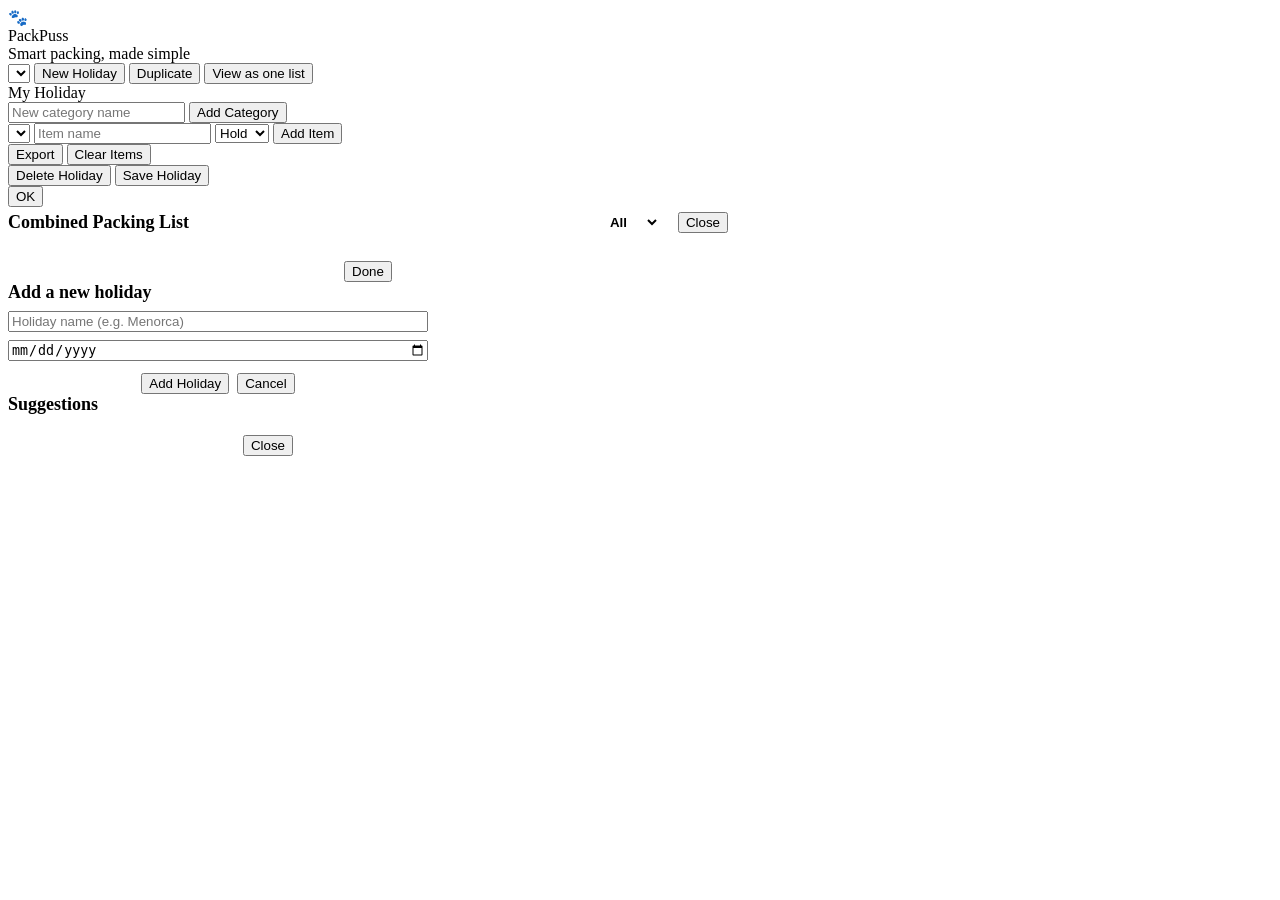
==== index.html @ a1ab456a "Add files via upload" ====
<!doctype html>
<html lang="en">
<head>
  <meta charset="utf-8" />
  <meta name="viewport" content="width=device-width,initial-scale=1,viewport-fit=cover" />
  <title>PackPuss — Holiday Packing</title>

  <!-- Manifest -->
  <link rel="manifest" href="manifest.json">

  <!-- iOS PWA support -->
  <meta name="mobile-web-app-capable" content="yes">
  <meta name="apple-mobile-web-app-capable" content="yes">
  <meta name="apple-mobile-web-app-status-bar-style" content="default">
  <link rel="apple-touch-icon" href="icons/icon-192.png">

  <meta name="theme-color" content="#2563eb">

  <!-- Fonts: Pacifico (hero), Fredoka (titles), Nunito (pills), Inter (body) -->
  <link href="https://fonts.googleapis.com/css2?family=Inter:wght@300;400;600;800&family=Nunito:wght@700;800&family=Fredoka:wght@700&family=Pacifico&display=swap" rel="stylesheet">

  <link rel="stylesheet" href="style.css">
</head>
<body>

<header class="topbar">
  <div class="brand">
    <div class="logo">🐾</div>
    <div>
      <div class="app-title">PackPuss</div>
      <div class="app-sub">Smart packing, made simple</div>
    </div>
  </div>

  <div class="header-actions">
    <select id="holidaySelect" class="pill select-holiday"></select>
    <button id="newTripBtn" class="btn pill">New Holiday</button>
    <button id="duplicateTripBtn" class="btn pill ghost">Duplicate</button>
    <button id="viewListBtn" class="btn pill outline">View as one list</button>
  </div>
</header>

<main class="app">

  <!-- Big inviting holiday title -->
  <div class="holiday-hero">
    <div id="heroHolidayName" class="hero-name">My Holiday</div>
    <div id="heroHolidayDate" class="hero-date"></div>
  </div>

  <!-- Hidden trip meta (for saving name/date + progress + filters) -->
  <div class="trip-meta" style="display:none;">
    <input id="tripName" class="trip-input" placeholder="Holiday name">
    <div class="meta-row">
      <div class="meta-left">
        <div class="date-label">Date</div>
        <input id="tripDate" type="date" class="field small">
      </div>

      <div class="progress-wrap">
        <div id="progressLabel" class="progress-label">0 / 0 packed</div>
        <div class="progress">
          <div id="progressFill" class="progress-fill"></div>
        </div>
      </div>

      <div class="filters">
        <label class="filter-pill">
          <input type="checkbox" id="filterHand"> Hand
        </label>
        <label class="filter-pill">
          <input type="checkbox" id="filterHold"> Hold
        </label>
        <label class="filter-pill">
          <input type="checkbox" id="filterUnpacked"> Unpacked
        </label>
      </div>
    </div>
  </div>

  <!-- Categories list -->
  <div id="categories" class="categories"></div>

  <!-- Add Category + Add Item (moved to bottom) -->
  <div class="add-top">
    <div class="add-row">
      <input id="newCategoryInput" class="field small" placeholder="New category name">
      <button id="addCategoryBtn" class="btn add-cat-green pill">Add Category</button>
    </div>

    <div class="add-row">
      <select id="addCategoryLeft" class="pill select-cat-left"></select>
      <input id="addName" class="field" placeholder="Item name">
      <select id="addLuggage" class="pill">
        <option value="hold">Hold</option>
        <option value="hand">Hand</option>
      </select>
      <button id="addItemBtn" class="btn-primary pill">Add Item</button>
    </div>
  </div>

  <!-- Footer -->
  <div class="footer">
    <button id="exportBtn" class="btn pill ghost">Export</button>
    <button id="clearBtn" class="btn pill ghost">Clear Items</button>
    <div class="spacer"></div>
    <button id="deleteTripBtnFooter" class="btn-primary pill danger-like">Delete Holiday</button>
    <button id="saveTripBtn" class="btn-primary pill">Save Holiday</button>
  </div>

</main>

<!-- Countdown overlay -->
<div id="countdownOverlay" class="overlay hidden">
  <div class="overlay-card">
    <div id="countdownText" class="countdown-text"></div>
    <div id="countdownSub" class="countdown-sub muted"></div>
    <div class="overlay-actions">
      <button id="dismissOverlayBtn" class="btn-primary pill">OK</button>
    </div>
  </div>
</div>

<!-- One-list modal -->
<div id="oneListModal" class="overlay hidden">
  <div class="overlay-card" style="max-width:720px;">
    <div style="display:flex;align-items:center;justify-content:space-between;margin-bottom:12px;">
      <div style="font-weight:900;font-size:18px;">Combined Packing List</div>
      <div style="display:flex;gap:8px;align-items:center;">
        <label class="pill" style="padding:6px 10px;font-weight:700;">
          <select id="oneListFilter" style="border:none;background:transparent;font-weight:700;">
            <option value="all">All</option>
            <option value="hand">Hand</option>
            <option value="hold">Hold</option>
          </select>
        </label>
        <button id="closeOneList" class="btn pill ghost">Close</button>
      </div>
    </div>

    <div id="oneListContent" style="max-height:60vh;overflow:auto;display:flex;flex-direction:column;gap:8px;"></div>

    <div style="display:flex;justify-content:center;margin-top:12px;">
      <button id="closeOneListBottom" class="btn-primary pill">Done</button>
    </div>
  </div>
</div>

<!-- Add Holiday modal -->
<div id="addHolidayModal" class="overlay hidden">
  <div class="overlay-card" style="max-width:420px;">
    <div style="font-weight:900;font-size:18px;margin-bottom:8px;">Add a new holiday</div>
    <div style="display:flex;flex-direction:column;gap:8px;margin-bottom:12px;">
      <input id="modalHolidayName" class="field" placeholder="Holiday name (e.g. Menorca)">
      <input id="modalHolidayDate" type="date" class="field">
    </div>
    <div style="display:flex;gap:8px;justify-content:center;">
      <button id="addHolidayConfirm" class="btn-primary pill">Add Holiday</button>
      <button id="addHolidayCancel" class="btn pill ghost">Cancel</button>
    </div>
  </div>
</div>

<!-- Suggestions modal -->
<div id="suggestionsModal" class="overlay hidden">
  <div class="overlay-card" style="max-width:520px;">
    <div id="suggestionsTitle" style="font-weight:900;font-size:18px;margin-bottom:8px;">Suggestions</div>
    <div id="suggestionsList" style="display:flex;flex-wrap:wrap;gap:8px;margin-bottom:12px;"></div>
    <div style="display:flex;gap:8px;justify-content:center;">
      <button id="closeSuggestions" class="btn pill ghost">Close</button>
    </div>
  </div>
</div>

<!-- Templates -->
<template id="categoryTpl">
  <div class="category">
    <div class="cat-header">
      <div class="cat-left">
        <button class="cat-toggle">▾</button>
        <div class="cat-title"></div>
      </div>
      <div class="cat-right">
        <div class="cat-stats"></div>
        <button class="cat-suggest btn pill ghost">Suggestions</button>
        <button class="cat-add btn pill">Add</button>
        <button class="cat-remove btn pill ghost">Remove</button>
      </div>
    </div>
    <div class="cat-body"></div>
  </div>
</template>

<template id="itemTpl">
  <div class="item-row">
    <div class="item-top">
      <div class="item-left">
        <input type="checkbox" class="item-packed">
        <div class="item-name"></div>
      </div>
      <div class="item-right">
        <select class="item-luggage">
          <option value="hand">Hand</option>
          <option value="hold">Hold</option>
        </select>
        <input type="number" class="item-qty" min="1" value="1">
        <button class="item-remove icon-btn">✕</button>
      </div>
    </div>
    <div class="item-notes" style="display:none;">
      <textarea class="notes-field" placeholder="Notes..."></textarea>
    </div>
    <button class="notes-toggle btn pill ghost">Notes</button>
  </div>
</template>

<script src="app.js"></script>

</body>
</html>
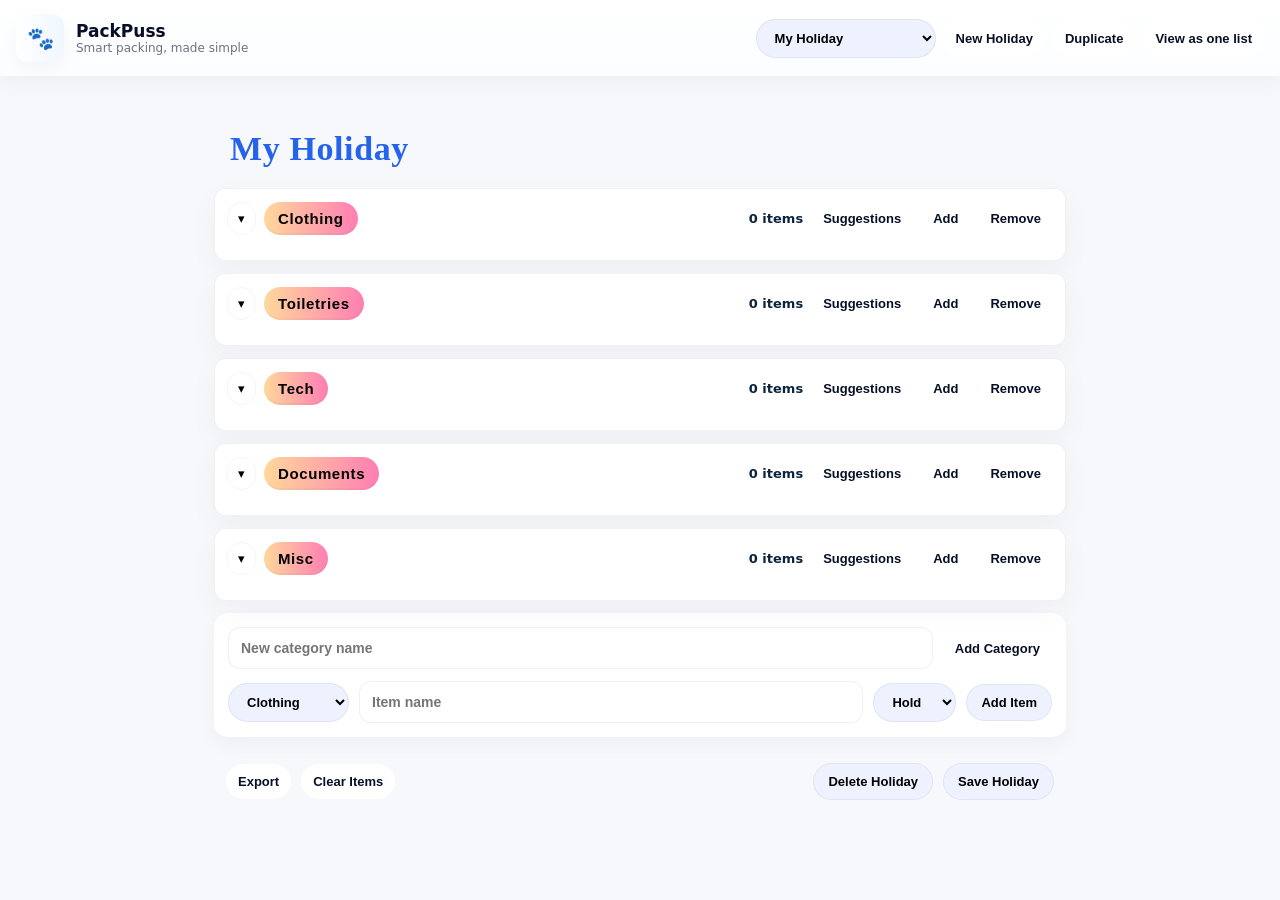
==== commit 560d25b4: "Update index.html" ====
--- a/index.html
+++ b/index.html
@@ -6,17 +6,16 @@
   <title>PackPuss — Holiday Packing</title>
 
   <!-- Manifest -->
-  <link rel="manifest" href="manifest.json">
-
-  <!-- iOS PWA support -->
-  <meta name="mobile-web-app-capable" content="yes">
-  <meta name="apple-mobile-web-app-capable" content="yes">
-  <meta name="apple-mobile-web-app-status-bar-style" content="default">
-  <link rel="apple-touch-icon" href="icons/icon-192.png">
-
+  <link rel="manifest" href="/manifest.json">
+
+  <!-- Theme color -->
   <meta name="theme-color" content="#2563eb">
 
-  <!-- Fonts: Pacifico (hero), Fredoka (titles), Nunito (pills), Inter (body) -->
+  <!-- Favicon and PWA manifest (absolute paths for GitHub Pages root) -->
+  <link rel="icon" href="/icons/icon-192.png" sizes="192x192" type="image/png">
+  <link rel="shortcut icon" href="/icons/icon-192.png" type="image/png">
+
+  <!-- Fonts -->
   <link href="https://fonts.googleapis.com/css2?family=Inter:wght@300;400;600;800&family=Nunito:wght@700;800&family=Fredoka:wght@700&family=Pacifico&display=swap" rel="stylesheet">
 
   <link rel="stylesheet" href="style.css">
--- a/style.css
+++ b/style.css
@@ -0,0 +1,323 @@
+:root{
+  --bg:#f6f8fb;
+  --card:#ffffff;
+  --muted:#6b7280;
+  --text:#071028;
+  --accent:#2563eb;
+  --accent-2:#2ea86e;
+  --pill:#eef2ff;
+  --radius:14px;
+  --shadow:0 12px 30px rgba(2,6,23,0.06);
+  --shadow-soft:0 8px 20px rgba(2,6,23,0.04);
+  --glass: linear-gradient(180deg,#fff,#fbfdff);
+  --danger:#ff6b6b;
+  --success:#2ea86e;
+  --transition:200ms cubic-bezier(.2,.9,.3,1);
+}
+
+/* Reset / base */
+*{box-sizing:border-box}
+html,body{
+  height:100%;
+  margin:0;
+  font-family:Inter,system-ui,-apple-system,"Segoe UI",Roboto,Arial;
+  background:var(--bg);
+  color:var(--text);
+  -webkit-font-smoothing:antialiased;
+  overflow-x:hidden;
+  -webkit-tap-highlight-color: transparent;
+}
+
+/* Topbar */
+.topbar{
+  display:flex;
+  align-items:center;
+  justify-content:space-between;
+  padding:14px 16px;
+  background:var(--glass);
+  box-shadow:var(--shadow-soft);
+  position:sticky;
+  top:0;
+  z-index:40;
+  width:100%;
+  overflow-x:hidden;
+  flex-wrap:wrap;
+  gap:8px;
+}
+.brand{display:flex;align-items:center;gap:12px}
+.logo{
+  width:48px;height:48px;border-radius:12px;
+  background:linear-gradient(90deg,#fff,#f0f7ff);
+  display:flex;align-items:center;justify-content:center;
+  font-size:22px;
+  box-shadow:0 6px 18px rgba(2,6,23,0.04);
+}
+.app-title{font-weight:900;font-size:17px}
+.app-sub{font-size:12px;color:var(--muted)}
+.header-actions{
+  display:flex;
+  align-items:center;
+  gap:8px;
+  flex-wrap:wrap;
+  width:auto;
+}
+
+/* Hero */
+.holiday-hero{
+  max-width:880px;
+  margin:18px auto 6px;
+  padding:8px 16px;
+  display:flex;
+  flex-direction:column;
+  gap:6px;
+  align-items:flex-start;
+}
+.hero-name{
+  font-size:28px;
+  font-weight:900;
+  color:#071028;
+  letter-spacing:0.4px;
+}
+.hero-date{
+  font-size:14px;
+  color:var(--muted);
+}
+
+/* Generic pill */
+.pill{
+  padding:10px 14px;
+  border-radius:999px;
+  border:1px solid rgba(7,16,40,0.06);
+  background:var(--pill);
+  font-weight:800;
+  font-size:13px;
+  transition:all var(--transition);
+}
+
+/* Generic button base */
+.btn{
+  padding:10px 12px;
+  border-radius:999px;
+  border:none;
+  background:#fff;
+  color:var(--text);
+  font-weight:800;
+  display:inline-flex;
+  align-items:center;
+  justify-content:center;
+  gap:8px;
+  cursor:pointer;
+  transition:transform var(--transition), box-shadow var(--transition);
+}
+.btn:active{transform:translateY(1px)}
+.btn:hover{box-shadow:0 8px 20px rgba(2,6,23,0.06)}
+
+/* Category title pill (new colorful gradient, black text) */
+.cat-title{
+  font-weight:900;
+  font-size:14px;
+  color:#000;
+  letter-spacing:0.6px;
+  text-transform:none;
+  padding:8px 14px;
+  border-radius:999px;
+  background:linear-gradient(90deg,#ffd89b,#ff7eb3);
+  box-shadow: inset 0 -2px 0 rgba(0,0,0,0.03);
+  position:relative;
+}
+.cat-title::before{ display:none; }
+
+.cat-title.clothing{ background: linear-gradient(90deg,#ffd89b,#ff7eb3); }
+.cat-title.toiletries{ background: linear-gradient(90deg,#cfe9ff,#9be7ff); }
+.cat-title.tech{ background: linear-gradient(90deg,#e0d7ff,#c6b3ff); }
+.cat-title.documents{ background: linear-gradient(90deg,#fff3c6,#ffd6a5); }
+.cat-title.misc{ background: linear-gradient(90deg,#d4f8e8,#a7f3d0); }
+
+.app{
+  max-width:880px;
+  margin:14px auto;
+  padding:14px;
+}
+.add-top{
+  background:var(--card);
+  padding:14px;
+  border-radius:14px;
+  box-shadow:var(--shadow-soft);
+  margin-bottom:14px;
+  display:flex;
+  flex-direction:column;
+  gap:12px;
+}
+.add-row{
+  display:flex;
+  gap:10px;
+  align-items:center;
+}
+.field{
+  flex:1;
+  padding:12px;
+  border-radius:12px;
+  border:1px solid rgba(7,16,40,0.06);
+  font-weight:700;
+  font-size:14px;
+}
+.small{width:140px}
+.select-cat-left{min-width:120px}
+.select-holiday{min-width:180px}
+
+/* Trip meta hidden (we keep it for editing but not primary) */
+.trip-meta{margin:14px 0; display:none}
+
+/* Progress and filters */
+.meta-row{display:flex;align-items:center;justify-content:space-between;gap:12px;margin-top:10px}
+.progress{height:12px;background:linear-gradient(90deg,#fff,#fbfdff);border-radius:999px;overflow:hidden;border:1px solid rgba(7,16,40,0.04)}
+.progress-fill{height:100%;width:0;background:linear-gradient(90deg,var(--accent),#7c3aed);transition:width 350ms ease}
+
+/* Categories */
+.categories{display:flex;flex-direction:column;gap:12px;margin-bottom:12px}
+.category{background:var(--card);border-radius:12px;padding:12px;border:1px solid rgba(7,16,40,0.06);box-shadow:0 10px 30px rgba(2,6,23,0.04);position:relative;overflow:visible}
+.cat-header{display:flex;align-items:center;justify-content:space-between;gap:8px}
+.cat-left{display:flex;align-items:center;gap:8px}
+.cat-toggle{padding:8px 10px;border-radius:999px;background:transparent;border:1px solid rgba(7,16,40,0.04);cursor:pointer}
+.cat-right{display:flex;align-items:center;gap:8px}
+.cat-stats{color:var(--muted);font-size:13px}
+.cat-body{margin-top:12px;display:flex;flex-direction:column;gap:10px}
+
+/* Item rows */
+.item-row{background:linear-gradient(180deg,#fff,#fbfdff);padding:12px;border-radius:10px;border:1px solid rgba(7,16,40,0.04);display:flex;flex-direction:column;gap:10px}
+.item-top{display:flex;align-items:center;justify-content:space-between;gap:8px}
+.item-left{display:flex;align-items:center;gap:12px}
+.item-name{font-weight:800;color:#0b2540;font-size:15px}
+.item-right{display:flex;align-items:center;gap:10px;justify-content:flex-end}
+.item-luggage{padding:8px 10px;border-radius:999px;border:1px solid rgba(7,16,40,0.06);font-weight:800}
+.item-notes{margin-top:8px}
+.notes-field{width:100%;padding:10px;border-radius:8px;border:1px solid rgba(7,16,40,0.06)}
+
+/* Footer */
+.footer{display:flex;align-items:center;gap:10px;padding:12px;margin-top:12px;flex-wrap:wrap}
+.spacer{flex:1}
+.muted{color:var(--muted);font-size:13px}
+
+/* Larger checkboxes */
+.item-packed{width:24px;height:24px;accent-color: var(--accent-2);transform: translateY(1px)}
+
+/* Overlay */
+.overlay{position:fixed;inset:0;display:flex;align-items:center;justify-content:center;background:rgba(2,6,23,0.45);z-index:9999}
+.overlay.hidden{display:none}
+.overlay-card{background:var(--card);padding:22px;border-radius:14px;box-shadow:0 30px 80px rgba(2,6,23,0.18);text-align:center;max-width:92%;margin:12px}
+.countdown-text{font-weight:900;font-size:20px;margin-bottom:6px;color:#071028}
+.countdown-sub{font-size:13px;color:var(--muted);font-weight:700;margin-bottom:6px}
+.overlay-actions{display:flex;justify-content:center;gap:12px}
+
+/* Responsive */
+@media (max-width: 600px) {
+  .holiday-hero{padding:10px}
+  .hero-name{font-size:22px}
+  .app{padding:12px}
+  .add-row, .meta-row, .footer, .item-top, .cat-header { flex-wrap: wrap; }
+  .add-row > *, .meta-row > *, .footer > *, .item-top > *, .cat-header > * { flex: 1 1 100%; }
+  .pill, .btn, .field, .trip-input, select, input[type="number"] { width: 100%; max-width: 100%; }
+  .item-right { justify-content: space-between; width: 100%; }
+  .header-actions { flex-wrap: wrap; width: 100%; gap: 6px; }
+  .header-actions > * { flex: 1 1 100%; }
+}
+
+/* ---------------------------
+   Typography & brand tweaks
+   --------------------------- */
+:root{
+  --hero-font: 'Pacifico', cursive;
+  --title-font: 'Fredoka', sans-serif;
+  --ui-font: 'Nunito', sans-serif;
+  --body-font: 'Inter', system-ui, -apple-system, "Segoe UI", Roboto, Arial;
+}
+
+/* Apply fonts */
+html,body { font-family: var(--body-font); }
+.hero-name { font-family: var(--hero-font); font-size:34px; letter-spacing:0.6px; color:var(--accent); }
+.cat-title { font-family: var(--title-font); font-weight:700; font-size:15px; }
+.pill, .btn { font-family: var(--ui-font); }
+
+/* Slightly bolder body text for readability */
+.app, .item-name, .cat-stats { font-weight:700; color:#0b2540; }
+
+/* ---------------------------
+   One-list view styles
+   --------------------------- */
+.one-list-row{
+  display:flex;
+  align-items:flex-start;
+  gap:12px;
+  background:linear-gradient(180deg,#fff,#fbfdff);
+  border-radius:12px;
+  padding:12px;
+  border:1px solid rgba(7,16,40,0.04);
+  box-shadow:var(--shadow-soft);
+  transition:transform 180ms ease, box-shadow 180ms ease;
+}
+.one-list-row:hover{ transform:translateY(-3px); box-shadow:0 18px 40px rgba(2,6,23,0.06); }
+
+.one-list-left{ display:flex; align-items:center; gap:12px; flex:1; }
+.one-list-name{ font-weight:800; font-size:15px; color:#0b2540; }
+
+.one-list-meta{ display:flex; gap:8px; align-items:center; }
+
+/* Chunky checkbox */
+.one-list-packed{
+  width:28px; height:28px;
+  border-radius:8px;
+  border:2px solid rgba(7,16,40,0.08);
+  background:#fff;
+  cursor:pointer;
+  box-shadow:0 6px 18px rgba(2,6,23,0.04);
+  accent-color: var(--accent-2);
+}
+
+/* Luggage pill and qty badge */
+.luggage-pill{
+  padding:6px 10px;
+  border-radius:999px;
+  background:linear-gradient(90deg,#eef2ff,#e6f7ff);
+  font-weight:800;
+  font-size:12px;
+  color:var(--accent);
+}
+.qty-badge{
+  padding:6px 8px;
+  border-radius:8px;
+  background:#f3f4f6;
+  font-weight:800;
+  font-size:12px;
+  color:var(--muted);
+}
+
+/* Notes dropdown */
+.one-list-notes{
+  margin-top:8px;
+  padding:10px;
+  border-radius:10px;
+  background:linear-gradient(180deg,#fbfdff,#fff);
+  border:1px solid rgba(7,16,40,0.04);
+  color:#0b2540;
+  font-size:14px;
+  display:none;
+}
+
+/* Chevron button */
+.notes-toggle-compact{
+  background:transparent;border:none;font-weight:800;color:var(--muted);cursor:pointer;
+}
+
+/* Alternating row tint for readability */
+.one-list-row:nth-child(odd){ background:linear-gradient(180deg,#fff,#fbfdff); }
+.one-list-row:nth-child(even){ background:linear-gradient(180deg,#fcfeff,#f7fbff); }
+
+/* Make modal content scrollable and roomy */
+#oneListContent{ max-height:60vh; overflow:auto; display:flex; flex-direction:column; gap:10px; padding:6px; }
+
+/* Responsive tweaks */
+@media (max-width:600px){
+  .one-list-row{ flex-direction:column; align-items:stretch; }
+  .one-list-meta{ justify-content:space-between; width:100%; }
+  .hero-name{ font-size:26px; }
+}
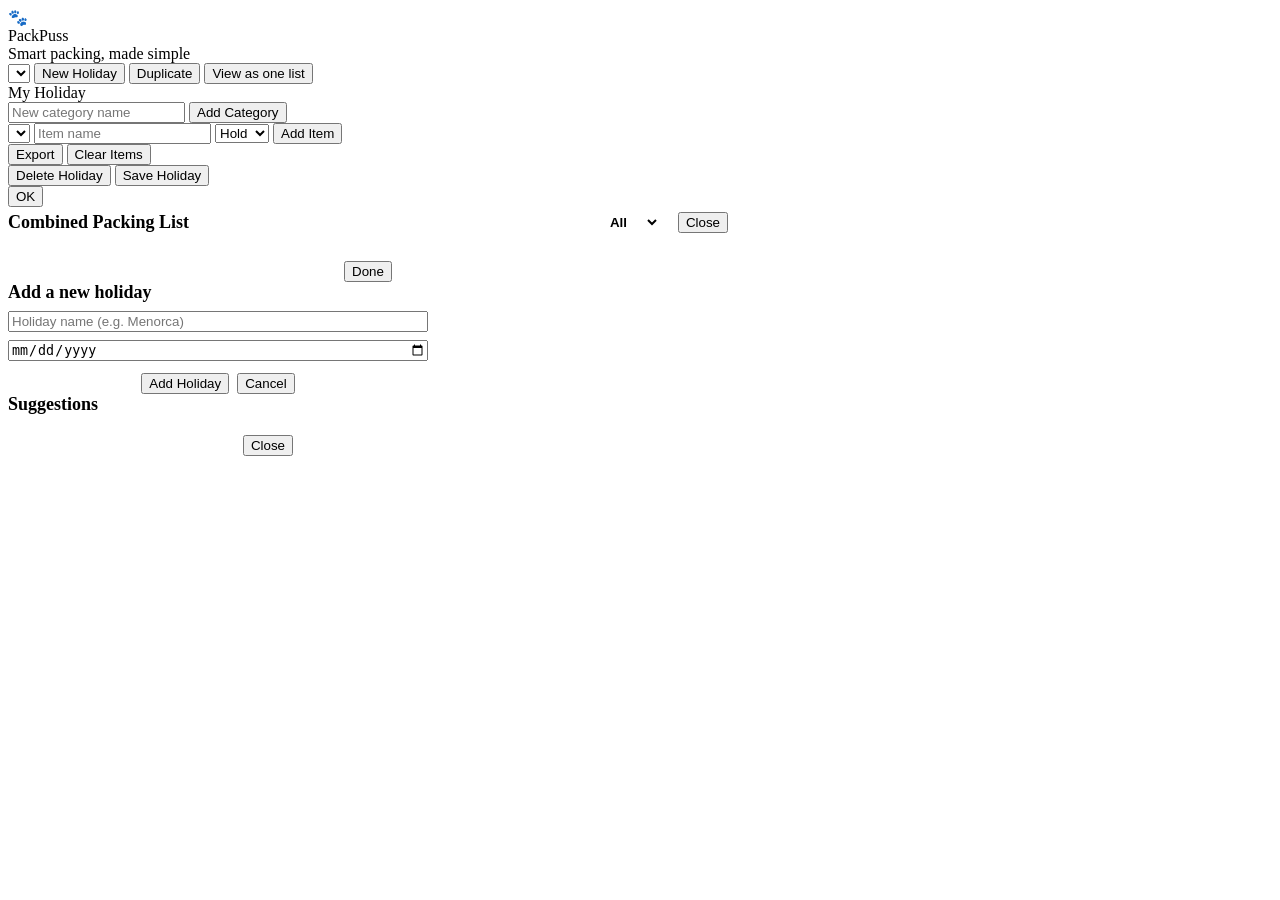
==== commit 49a18d70: "Update index.html" ====
--- a/index.html
+++ b/index.html
@@ -6,19 +6,19 @@
   <title>PackPuss — Holiday Packing</title>
 
   <!-- Manifest -->
-  <link rel="manifest" href="/manifest.json">
+  <link rel="manifest" href="/PackPuss2.0/manifest.json">
 
   <!-- Theme color -->
   <meta name="theme-color" content="#2563eb">
 
-  <!-- Favicon and PWA manifest (absolute paths for GitHub Pages root) -->
-  <link rel="icon" href="/icons/icon-192.png" sizes="192x192" type="image/png">
-  <link rel="shortcut icon" href="/icons/icon-192.png" type="image/png">
+  <!-- Favicon -->
+  <link rel="icon" href="/PackPuss2.0/icons/icon-192.png" sizes="192x192" type="image/png">
+  <link rel="shortcut icon" href="/PackPuss2.0/icons/icon-192.png" type="image/png">
 
   <!-- Fonts -->
   <link href="https://fonts.googleapis.com/css2?family=Inter:wght@300;400;600;800&family=Nunito:wght@700;800&family=Fredoka:wght@700&family=Pacifico&display=swap" rel="stylesheet">
 
-  <link rel="stylesheet" href="style.css">
+  <link rel="stylesheet" href="/PackPuss2.0/style.css">
 </head>
 <body>
 
@@ -41,13 +41,11 @@
 
 <main class="app">
 
-  <!-- Big inviting holiday title -->
   <div class="holiday-hero">
     <div id="heroHolidayName" class="hero-name">My Holiday</div>
     <div id="heroHolidayDate" class="hero-date"></div>
   </div>
 
-  <!-- Hidden trip meta (for saving name/date + progress + filters) -->
   <div class="trip-meta" style="display:none;">
     <input id="tripName" class="trip-input" placeholder="Holiday name">
     <div class="meta-row">
@@ -77,10 +75,8 @@
     </div>
   </div>
 
-  <!-- Categories list -->
   <div id="categories" class="categories"></div>
 
-  <!-- Add Category + Add Item (moved to bottom) -->
   <div class="add-top">
     <div class="add-row">
       <input id="newCategoryInput" class="field small" placeholder="New category name">
@@ -98,7 +94,6 @@
     </div>
   </div>
 
-  <!-- Footer -->
   <div class="footer">
     <button id="exportBtn" class="btn pill ghost">Export</button>
     <button id="clearBtn" class="btn pill ghost">Clear Items</button>
@@ -109,7 +104,6 @@
 
 </main>
 
-<!-- Countdown overlay -->
 <div id="countdownOverlay" class="overlay hidden">
   <div class="overlay-card">
     <div id="countdownText" class="countdown-text"></div>
@@ -120,7 +114,6 @@
   </div>
 </div>
 
-<!-- One-list modal -->
 <div id="oneListModal" class="overlay hidden">
   <div class="overlay-card" style="max-width:720px;">
     <div style="display:flex;align-items:center;justify-content:space-between;margin-bottom:12px;">
@@ -145,7 +138,6 @@
   </div>
 </div>
 
-<!-- Add Holiday modal -->
 <div id="addHolidayModal" class="overlay hidden">
   <div class="overlay-card" style="max-width:420px;">
     <div style="font-weight:900;font-size:18px;margin-bottom:8px;">Add a new holiday</div>
@@ -160,7 +152,6 @@
   </div>
 </div>
 
-<!-- Suggestions modal -->
 <div id="suggestionsModal" class="overlay hidden">
   <div class="overlay-card" style="max-width:520px;">
     <div id="suggestionsTitle" style="font-weight:900;font-size:18px;margin-bottom:8px;">Suggestions</div>
@@ -171,7 +162,6 @@
   </div>
 </div>
 
-<!-- Templates -->
 <template id="categoryTpl">
   <div class="category">
     <div class="cat-header">
@@ -213,7 +203,7 @@
   </div>
 </template>
 
-<script src="app.js"></script>
+<script src="/PackPuss2.0/app.js"></script>
 
 </body>
 </html>
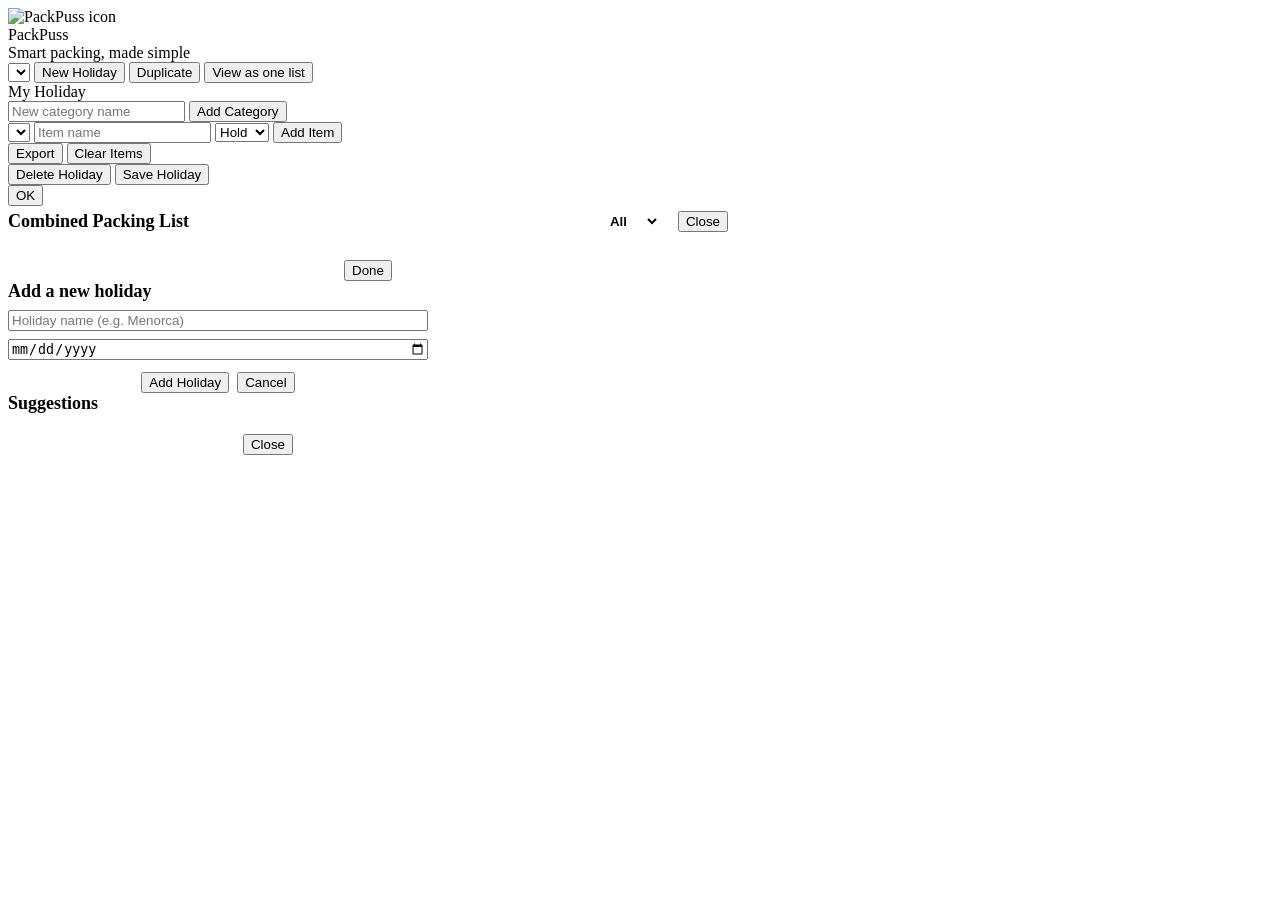
==== commit 8df0a5b7: "Update index.html" ====
--- a/index.html
+++ b/index.html
@@ -24,7 +24,9 @@
 
 <header class="topbar">
   <div class="brand">
-    <div class="logo">🐾</div>
+    <div class="logo">
+      <img src="/PackPuss2.0/icons/icon-192.png" alt="PackPuss icon" style="width:100%;height:100%;object-fit:contain;">
+    </div>
     <div>
       <div class="app-title">PackPuss</div>
       <div class="app-sub">Smart packing, made simple</div>
